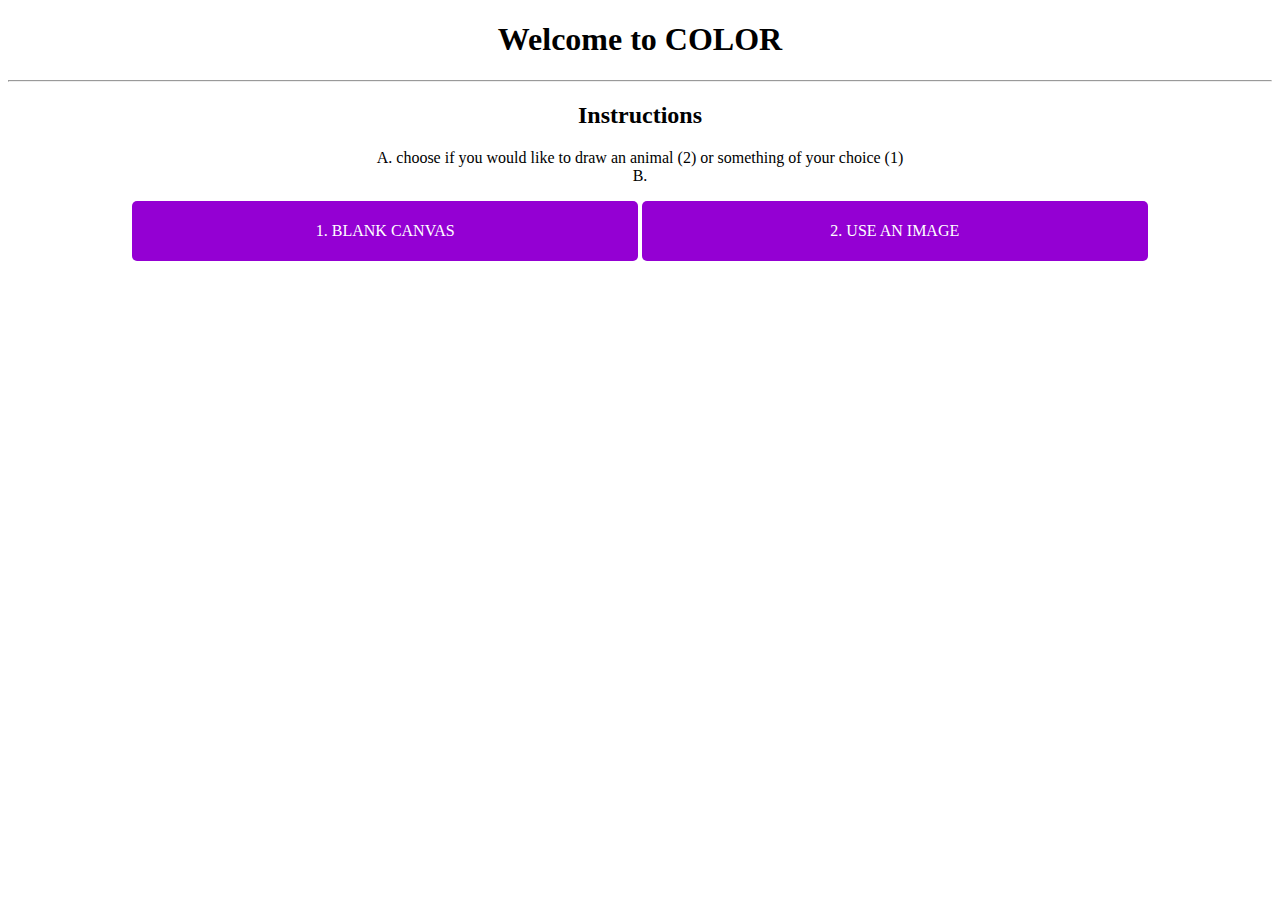
==== index.html @ 8cbb65bc "fixed image sizing and added menu page" ====
<!DOCTYPE html>
<html lang="en">
    <head>
        <style>
            * {
                box-sizing: border-box;
                /*font-family: ;*/
            }

            a {
                padding: 1em;
                width: 40%;
                background-color: #9400D3;
                display: inline-block;
                transition: border 0.5s;
                border-radius: 5px;
                color: white;
                border: 5px solid transparent;
                text-decoration: none;
                text-transform: uppercase;
            }

            .active {
                border: 5px solid black;
            }

            body {
                text-align: center;
            }
        </style>
    </head>

    <body>
        <h1>Welcome to COLOR</h1>
        <hr>
        <div>
            <h2>Instructions</h2>
            <p>
                A. choose if you would like to draw an animal (2) or something of your choice (1) <br>
                B. 
            </p>
            <a href="game copy.html" id="1button">1. blank canvas</a>
            <a href="image_game.html" id="2button">2. use an image</a>
        </div>
        <script>
            let current = "1button";

            document.addEventListener('mousedown', switchscreens, false);
            
            function togglehighlight(){
                document.getElementById(current).classList.remove("active");
                current = current === "1button" ? "2button" : "1button";
                document.getElementById(current).classList.add("active");
            }

            function switchscreens(){
                window.location.href = document.getElementById(current).href;
            }

            setInterval(togglehighlight, 1000);
            
        </script>
    </body>
</html>
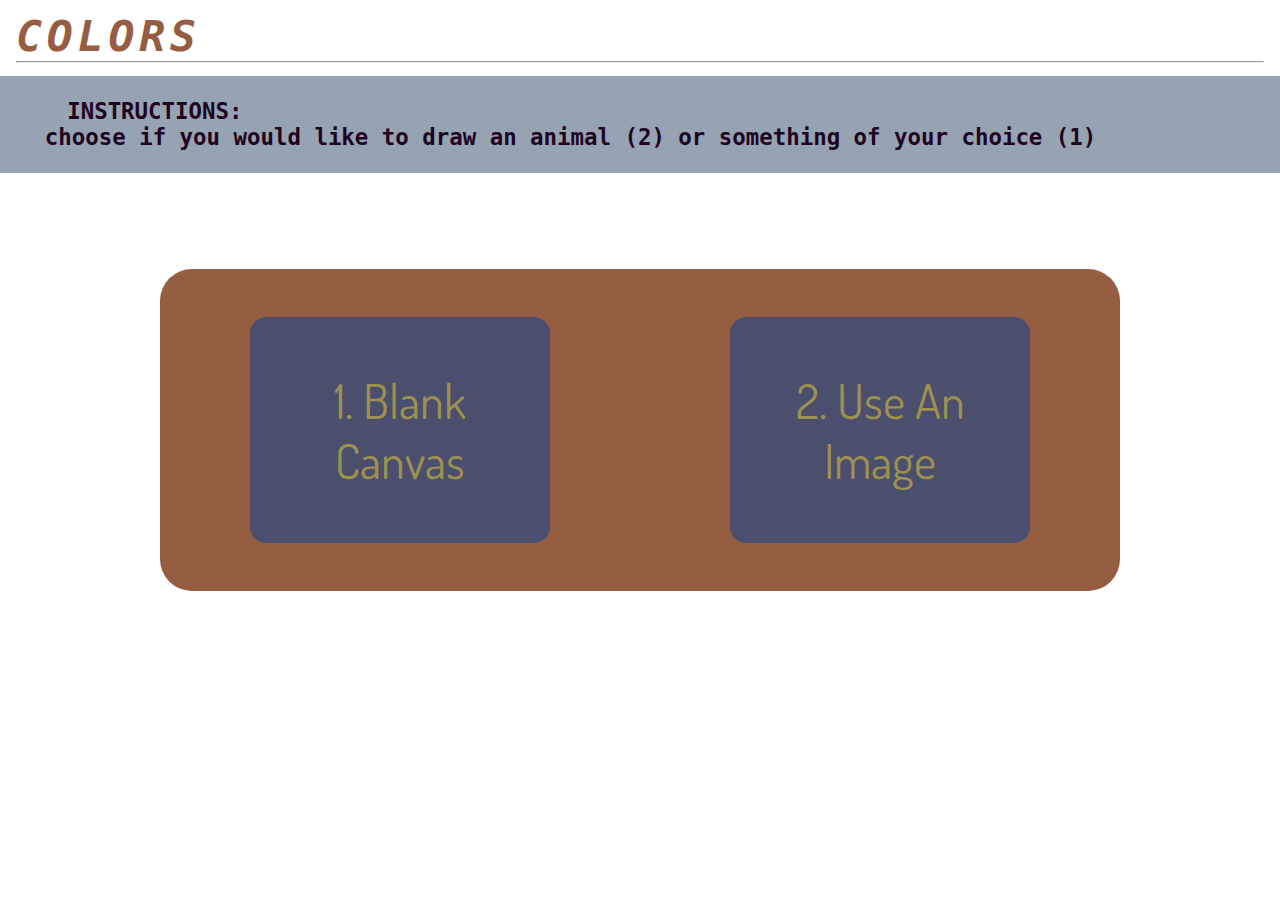
==== commit 9f28e9b3: "feat: add 4/10/22" ====
--- a/index.html
+++ b/index.html
@@ -1,64 +1,59 @@
 <!DOCTYPE html>
 <html lang="en">
-    <head>
-        <style>
-            * {
-                box-sizing: border-box;
-                /*font-family: ;*/
-            }
 
-            a {
-                padding: 1em;
-                width: 40%;
-                background-color: #9400D3;
-                display: inline-block;
-                transition: border 0.5s;
-                border-radius: 5px;
-                color: white;
-                border: 5px solid transparent;
-                text-decoration: none;
-                text-transform: uppercase;
-            }
+<head></head>
+<meta charset="UTF-8">
+<meta http-equiv="X-UA-Compatible" content="IE=edge">
+<meta name="viewport" content="width=device-width, initial-scale=1.0">
 
-            .active {
-                border: 5px solid black;
-            }
+<link rel="stylesheet" href="Style.css">
+<title>Colors</title>
+<style>
+    @import url('https://fonts.googleapis.com/css2?family=Dosis:ital,wght@0,300;0,400;1,300;1,500;1,600&display=swap');
+</style>
+</head>
 
-            body {
-                text-align: center;
-            }
-        </style>
-    </head>
+<body>
+    <div id="Header">
+        <h1>Colors
+            <hr>
+        </h1>
+        <div id="Instruc">
+            <p id="Title">Instructions:</p>
+            <p>
+                choose if you would like to draw an animal (2) or something of your choice (1)
 
-    <body>
-        <h1>Welcome to COLOR</h1>
-        <hr>
-        <div>
-            <h2>Instructions</h2>
-            <p>
-                A. choose if you would like to draw an animal (2) or something of your choice (1) <br>
-                B. 
             </p>
-            <a href="game copy.html" id="1button">1. blank canvas</a>
-            <a href="image_game.html" id="2button">2. use an image</a>
         </div>
-        <script>
-            let current = "1button";
+    </div>
 
-            document.addEventListener('mousedown', switchscreens, false);
-            
-            function togglehighlight(){
-                document.getElementById(current).classList.remove("active");
-                current = current === "1button" ? "2button" : "1button";
-                document.getElementById(current).classList.add("active");
-            }
+    <div id="Buttons">
 
-            function switchscreens(){
-                window.location.href = document.getElementById(current).href;
-            }
+        <a href="game copy.html" id="1button">1. blank canvas</a>
+        <a href="image_game.html" id="2button">2. use an image</a>
+    </div>
+    <script>
+        let current = "1button";
 
-            setInterval(togglehighlight, 1000);
-            
-        </script>
-    </body>
+        document.addEventListener('keydown', (e) => {
+            if (e.key == ' ')
+                switchscreens();
+        }, false);
+
+        function togglehighlight() {
+            document.getElementById(current).classList.remove("active");
+            current = current === "1button" ? "2button" : "1button";
+            document.getElementById(current).classList.add("active");
+        }
+
+        function switchscreens() {
+            window.location.href = document.getElementById(current).href;
+        }
+
+        setInterval(togglehighlight, 1000);
+
+    </script>
+
+</body>
+
 </html>
--- a/Style.css
+++ b/Style.css
@@ -0,0 +1,77 @@
+* {
+    box-sizing: border-box;
+    margin: 0rem;
+}
+
+h1{
+    text-align:left;
+    text-transform: uppercase;
+    font-family: 'Red Hat Mono', monospace;
+    font-style: italic;
+    font-size: 2.7em;
+    /*background-color: #CA5310; */
+    padding:.7rem 1rem 0.8rem;
+    color:#955E42;
+    margin-bottom: 0;
+    letter-spacing: 0.3rem;
+}
+
+#Instruc{
+    text-align: left;
+
+    padding: 1em 0.5em;
+    padding-left:2em;
+    background-color: #95A3B3;
+    font-family: 'Red Hat Mono', monospace;
+    font-weight: 700;
+    font-size: 1.4rem;
+    color:#22031F   ;
+    /* width:100%; */
+    /* height:100%; */
+    /*box-shadow: 0 0 0.4em #87B38D;    */
+}
+
+#Title{
+    text-transform: uppercase;
+    padding:0 1em;
+}
+
+a {
+    all:unset;
+    width: 100%;
+    transition: 0.2s border;
+    border-radius: 1rem;
+    border: 5px solid transparent;
+    color: #9C914F;
+    background-color: #4B4E6D;
+    margin: 3rem 10vh;
+    text-align: center;
+    font-size: 3em;
+    text-transform: capitalize;
+    padding: 1em;
+    font-family:'Dosis', sans-serif ;
+}
+
+.active {
+    border: 5px solid #7EBC89;
+    box-shadow: 0 0 0.4em black;
+    color:#C1DBB3;
+}
+
+body {
+    text-align: center;
+}
+
+#Buttons{
+    display: flex;
+    flex-direction:row;
+    background-color: #955E42;
+    margin: 6rem 10rem 1rem;
+    border-radius: 2rem;
+}
+
+@media (max-width: 1071px) {
+    a{
+        font-size: 2em;
+    }
+}
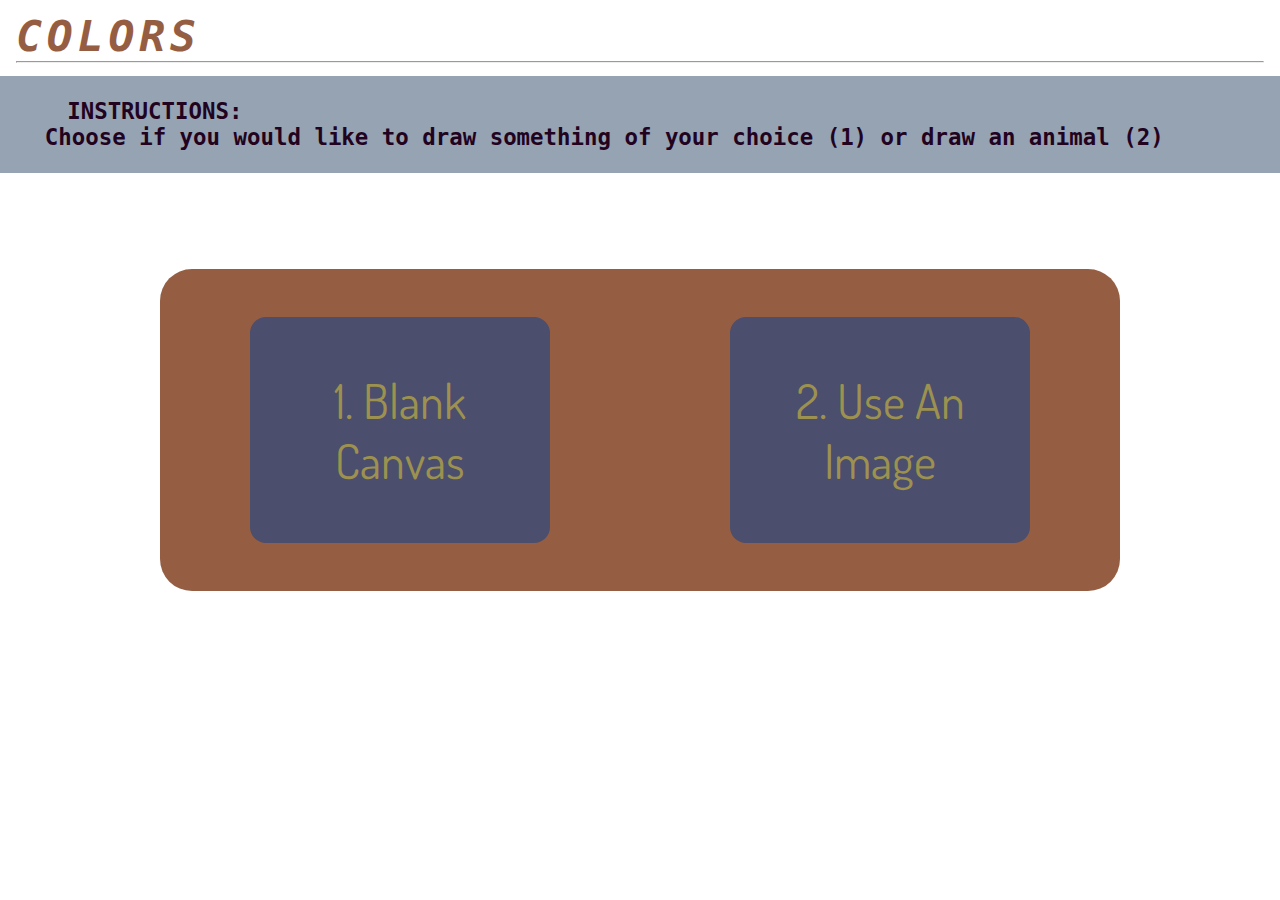
==== commit be5efae3: "minor changes" ====
--- a/index.html
+++ b/index.html
@@ -21,7 +21,7 @@
         <div id="Instruc">
             <p id="Title">Instructions:</p>
             <p>
-                choose if you would like to draw an animal (2) or something of your choice (1)
+                Choose if you would like to draw something of your choice (1) or draw an animal (2)
 
             </p>
         </div>
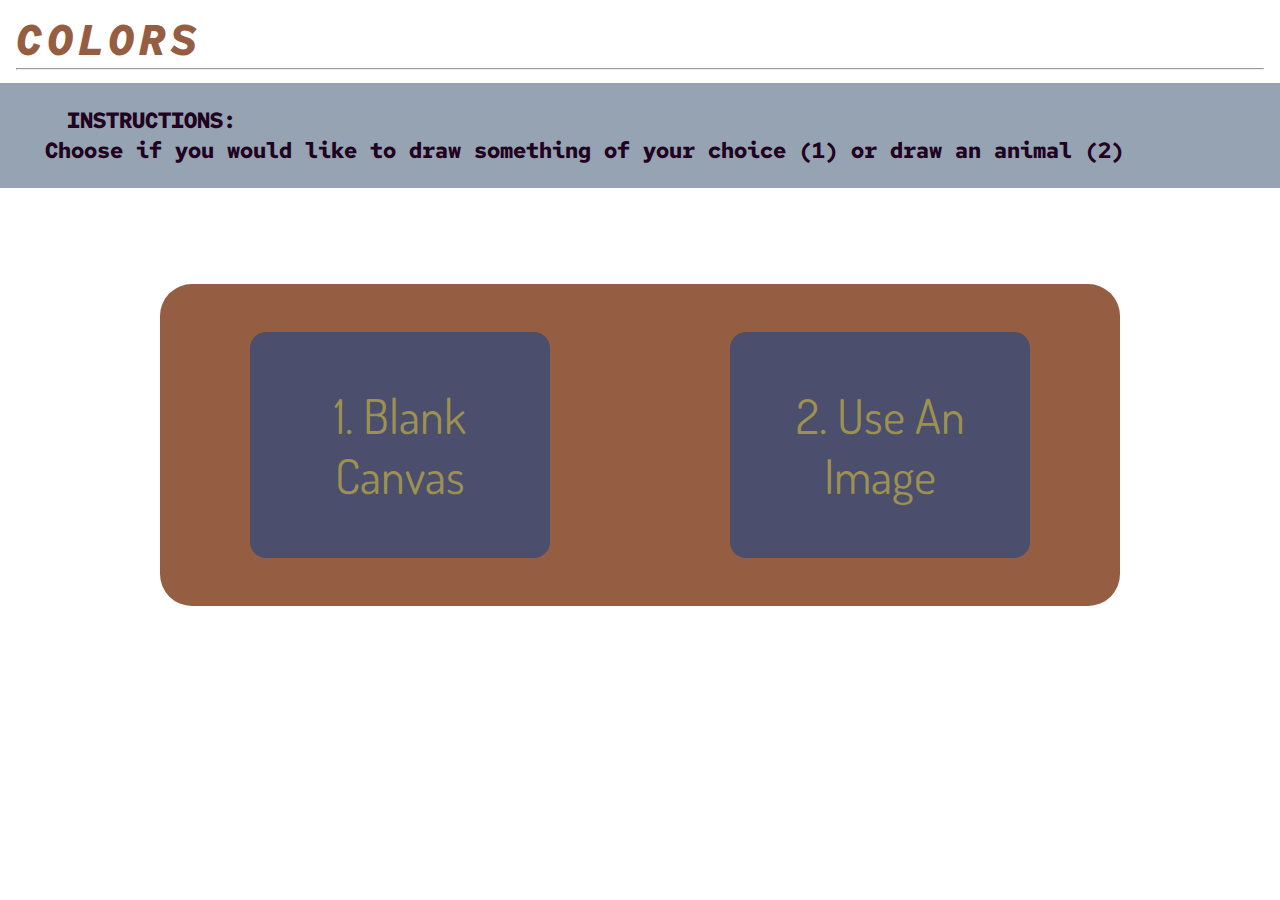
==== commit bae30ce3: "slowed down game" ====
--- a/index.html
+++ b/index.html
@@ -10,6 +10,7 @@
 <title>Colors</title>
 <style>
     @import url('https://fonts.googleapis.com/css2?family=Dosis:ital,wght@0,300;0,400;1,300;1,500;1,600&display=swap');
+    @import url('https://fonts.googleapis.com/css2?family=Red+Hat+Mono:ital,wght@0,300;0,400;1,300;1,500;1,600&display=swap');
 </style>
 </head>
 
